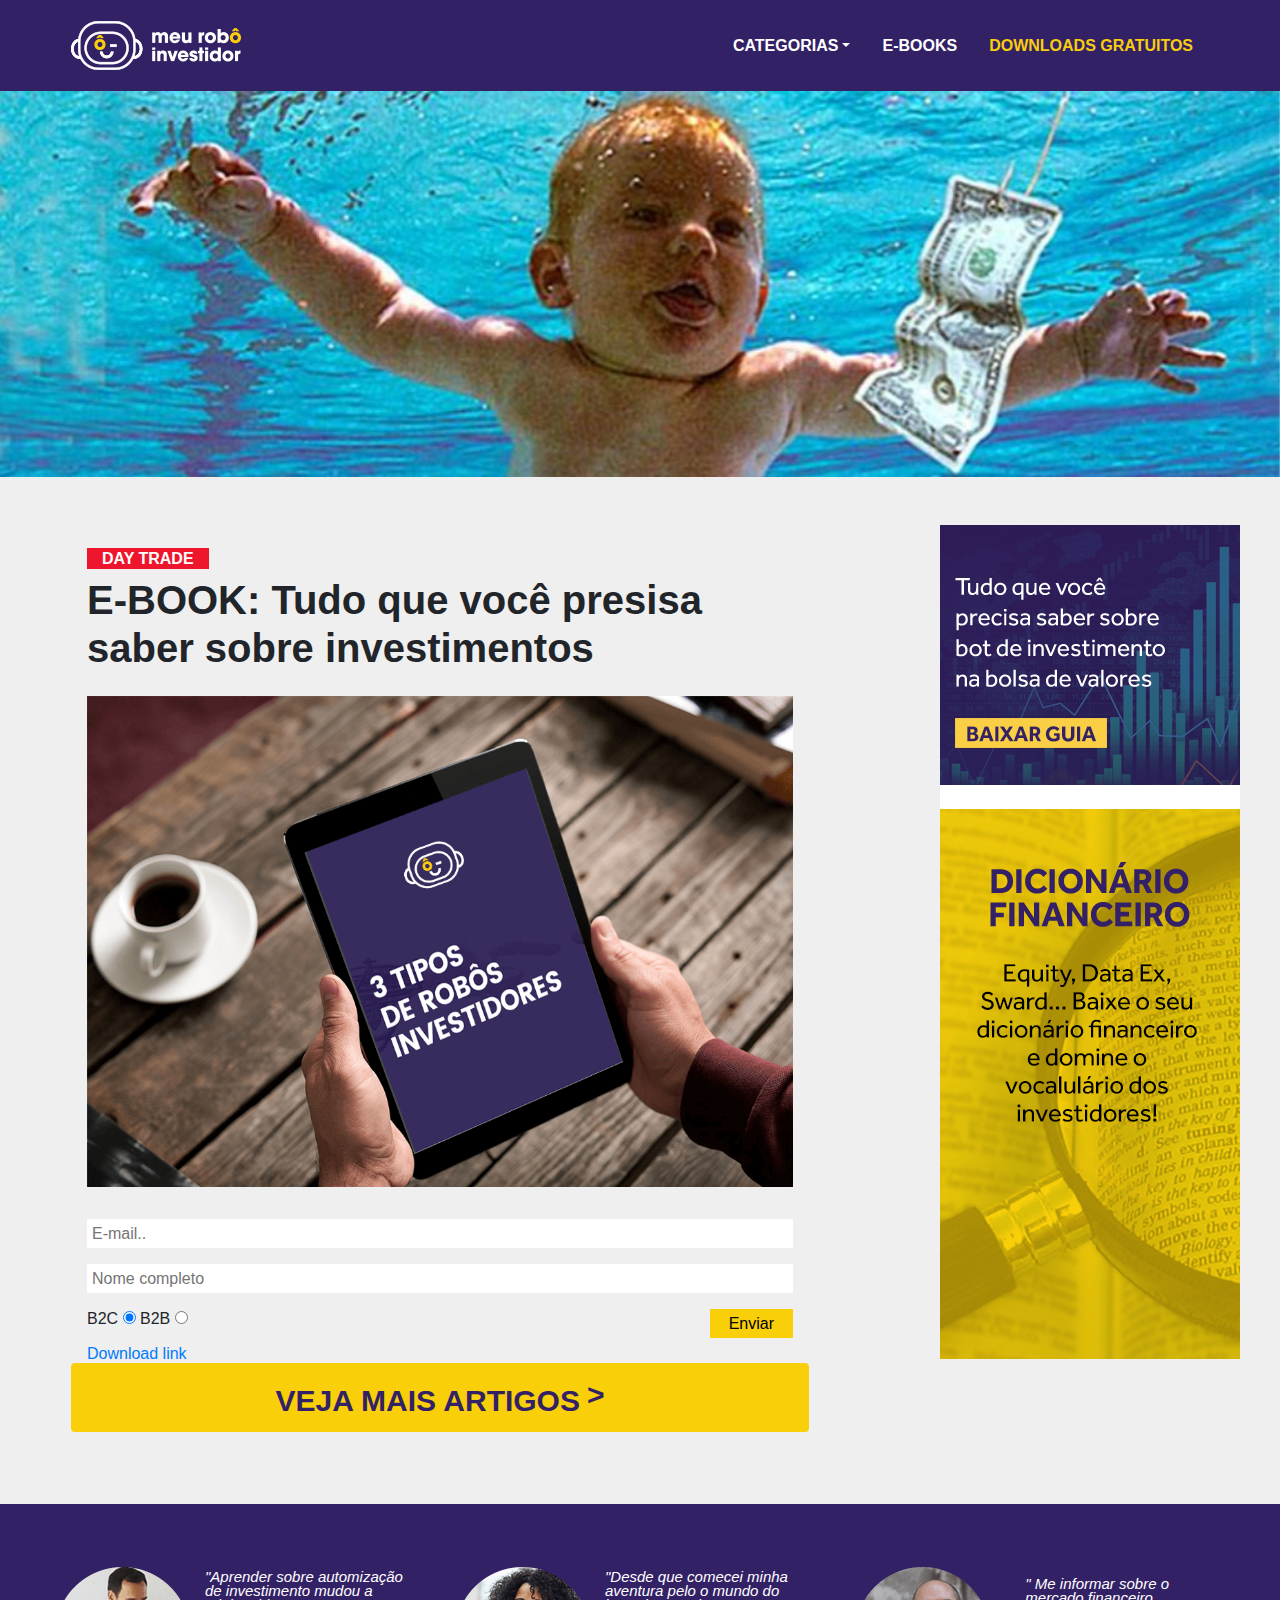
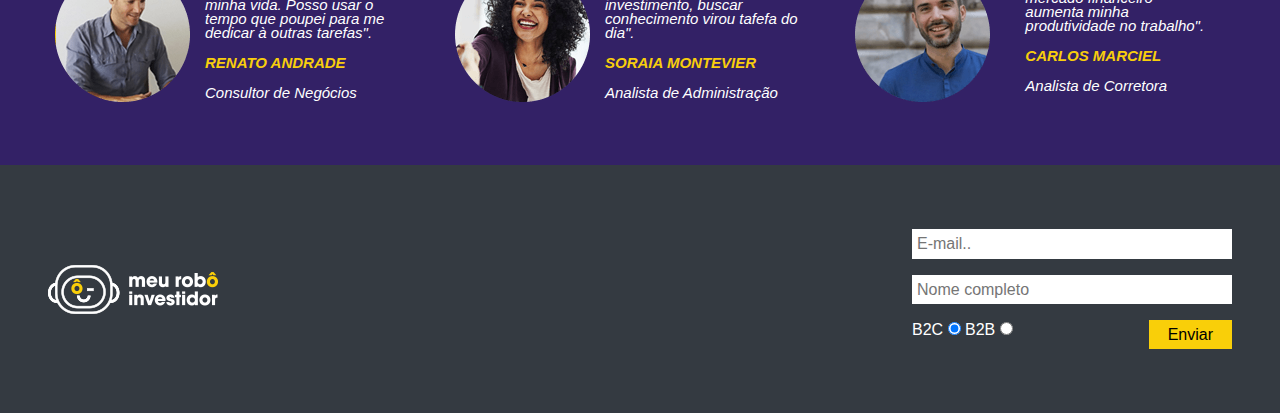
==== public_html/3-tipos-de-robos-investidores.html @ 02632d2b "Atualização de página" ====
<!DOCTYPE html>
<html lang="pt-br">
<head>
    <meta charset="UTF-8">
    <meta name="viewport" content="width=device-width, initial-scale=1.0">
    <meta http-equiv="X-UA-Compatible" content="ie=edge">
    <meta name="description" content="meu robo investidor">
    <meta name="keywords" content="investimentos, onde investir, robo investimento, dinheiro, dicas, ferramentas">
    <meta name="author" content="Gama">
    <link rel=”canonical” href="http://meuroboinvestidor.com.br/"/>
    <!-- style bootstrap cdn-->
   <link rel="stylesheet" href="css/bootstrap.min.css">
      <!-- Style -->
    <link rel="stylesheet" href="css/style.css">
    <title>Meu Robo Investidor</title>
    <!-- Global site tag (gtag.js) - Google Analytics -->
<script async src="https://www.googletagmanager.com/gtag/js?id=UA-143151874-1"></script>
<!-- https://meuroboinvestidor.com.br/3-tipos-de-robos-investidores -->

  <script>
    window.dataLayer = window.dataLayer || [];
    function gtag(){dataLayer.push(arguments);}
    gtag('js', new Date());

    gtag('config', 'UA-143151874-1');
  </script>
  <script>
    !function(f,b,e,v,n,t,s)
    {if(f.fbq)return;n=f.fbq=function(){n.callMethod?
    n.callMethod.apply(n,arguments):n.queue.push(arguments)};
    if(!f._fbq)f._fbq=n;n.push=n;n.loaded=!0;n.version='2.0';
    n.queue=[];t=b.createElement(e);t.async=!0;
    t.src=v;s=b.getElementsByTagName(e)[0];
    s.parentNode.insertBefore(t,s)}(window, document,'script',
    'https://connect.facebook.net/en_US/fbevents.js');
    fbq('init', '564510167412363');
    fbq('track', 'PageView');
  </script>
  <noscript><img height="1" width="1" style="display:none"
    src="https://www.facebook.com/tr?id=564510167412363&ev=PageView&noscript=1"
  /></noscript>

</head>
<body>
    <header class="b-purple">
        <div class="container">
          <div class="row">
            <div class="col-lg-12 col-md-12 col-sm-12">
              <nav class="navbar py-3">
                <a class="navbar-brand" href="index.html">
                  <img src="img/logo.png" alt="Meu robô investimento" title="Menu robô investimento">
                </a>
                <div class="menu-toogle d-none">
                  <span></span>
                  <span></span>
                  <span></span>
                </div>   
              <ul class="nav">
                  <li class="nav-item dropdown">
                    <a class="nav-link dropdown-toggle c-white" data-toggle="dropdown" href="#" role="button" aria-haspopup="true" aria-expanded="false">CATEGORIAS</a>
                    <div class="dropdown-menu b-purple ">
                        <a class="dropdown-item c-white" href="day-trade.html">DAY TRADE</a>
                        <a class="dropdown-item c-white" href="corretora.html">CORRETORA</a>
                        <a class="dropdown-item c-white" href="mercado.html">MERCADO</a>
                        <a class="dropdown-item c-white" href="tecnologia.html">TECNOLOGIA</a>
                      </div>
                  </li>
                  <li class="nav-item">
                          <a class="nav-link active c-white" href="#">E-BOOKS</a>
                        </li>
                  <li class="nav-item">
                    <a class="nav-link c-yellow" href="">DOWNLOADS GRATUITOS</a>
                  </li>
                </ul>
              </nav>
            </div>
          </div>
        </div>
    </header>
    <section id="banner">
      <div id="carouselExampleControls" class="carousel slide" data-ride="carousel">
        <div class="carousel-inner">
          <div class="carousel-item active">
            <img class="d-block w-100" src="img/nirvana.jpg" alt="First slide">
          </div>
      </div>
    </section><!--banner-->
    <section  id="blog" class="my-5">
      <div class="container">
        <div class="row">
          <div class="col-lg-8 col-md-12">
            <div class="py-4 px-3">
              <div class="d-flex align-items-start  flex-column">     
                
                  <div class="text-blog pt-lg-0 pt-sm-3 pt-3 pt-xs-3 px-3">
                    <span class="tag-categoria tag-red">DAY TRADE</span>
                    <h1 class="font-weight-bold mt-2 mb-2">E-BOOK: Tudo que você presisa saber sobre investimentos</h1>
                  
                  
                  <img src="img/ebbok.png" class="w-100 py-3" alt="Você sabe qual é o seu perfil de investidor?"  title="DAY TRAD">


                 <form id="form"  method="POST" data-netlify="true" netlify class="w-100" >            
                        <input class="w-100 my-3" type="email" name="email" placeholder="E-mail.." required">
                        <input class="w-100" type="text" placeholder="Nome completo" name="name" required>
              
                        <input type="text" name="ip" id="ip">
                        <label for="B2C" class="my-3" >B2C
                          <input type="radio" name="radTipo" id="B2C" value="B2C"checked>
                       </label>
                       <label for="B2B" class="my-3">B2B
                        <input type="radio" name="radTipo"  value="B2B"id="B2B">
                       </label>
                       
                        <input type="text" name="date" id="data">
                        <button type="submit" class="button my-3 tag-yellow">Enviar</button>
                        
                    </form>
                    <a href="https://meuroboinvestidor.com.br/3-tipos-de-robos-investidores.pdf" download="3-tipos-de-robos-investidores">Download link</a>
                </div>
              </div>


            <a class="btn btn-blog w-100 p-2 tag-yellow font-weight-bold" href="">VEJA MAIS ARTIGOS</a>
            </div>
          </div>
          <div class="offset-1 col-lg-3 col-md-12 p-lg-0">
              <div class="blog-box">
                    <div class="img"><a href=""><img class="w-100  pb-4" src="img/tudoqueprecisa.png" alt="Tudo que voce precisa" title=""></a> </div>
                    <div class="img"><a href=""><img class="w-100 " src="img/dicionario.png" alt="Materiais educativos" title="Materiais educativos"></a> </div>
                  
              </div>
          </div>
        </div>
      </div>

    </section><!--bog-->
    <section class="depoimento b-purple py-5">
      <div class="container">
        <div class="row">
          <div class="col-12 col-lg-4 col-md-12 col-sm-12">
              <div class="depoimento-single">
                <div class="d-flex">
                  <div class="img-autor">
                  <img  src="img/renato.png">
                  </div>
                    <div class="autor">
                        <p class="c-white">"Aprender sobre  automização de investimento mudou a minha vida.
                    Posso usar o tempo que poupei para me dedicar à outras tarefas".
                        </p>
                        <p class="c-yellow font-weight-bold ">RENATO ANDRADE</p>
                        <span class="c-white">Consultor de Negócios</span>
                    </div>
                </div>
              </div>
          </div>
          <div class="col-12 col-lg-4 col-md-12 col-sm-12">
              <div class="depoimento-single">
                <div class="d-flex">
                  <div class="img-autor">
                  <img  src="img/soraia.png">
                  </div>
                    <div class="autor">
                        <p class="c-white">"Desde que comecei minha aventura pelo o mundo do investimento, buscar conhecimento
                        virou tafefa do dia".
                        </p>
                      <p class="c-yellow font-weight-bold ">SORAIA MONTEVIER</p>
                        <span class="c-white">Analista de Administração</span>
                    </div>
                </div>
              </div>
          </div>
          <div class="col-12 col-lg-4 col-md-12 col-sm-12">
              <div class="depoimento-single">
                <div class="d-flex">
                  <div class="img-autor">
                  <img  src="img/carlos.png">
                  </div>
                    <div class="autor">
                        <p class="c-white">
                           " Me informar sobre o mercado financeiro aumenta minha produtividade no trabalho".
                        </p>
                       <p class="c-yellow font-weight-bold">CARLOS MARCIEL</p>
                        <span class="c-white">Analista de Corretora</span>
                    </div>
                </div>
              </div>
          </div>
        </div>
        </div>
    </section>
    <footer class="p-5">
       <div class="d-flex">
            <img src="img/logo.png" class="left">
        <form id="form"  method="POST" data-netlify="true" netlify >            
          <input class="w-100 my-3" type="email" name="email" placeholder="E-mail.." required">
          <input class="w-100" type="text" placeholder="Nome completo" name="name" required>

          <br>
          <input type="text" name="ip" id="ip">
          <label for="B2C" class="my-3 c-white" >B2C
            <input type="radio" name="radTipo" id="B2C" value="B2C"checked>
         </label>
         <label for="B2B" class="my-3 c-white">B2B
          <input type="radio" name="radTipo"  value="B2B"id="B2B">
         </label>
         
          <input type="text" name="date" id="data">
          <button type="submit" class="button my-3 tag-yellow">Enviar</button>
        </form>
       </div>
       
    </footer>
<script src="js/jquery.js"></script>

    <!-- Scripit cdn bootstrap-->
    <script src="https://stackpath.bootstrapcdn.com/bootstrap/4.3.1/js/bootstrap.min.js" integrity="sha384-JjSmVgyd0p3pXB1rRibZUAYoIIy6OrQ6VrjIEaFf/nJGzIxFDsf4x0xIM+B07jRM" crossorigin="anonymous"></script>
     <!-- Scripit -->
    <script src="js/script.js"></script>
</body>
</html>
---- public_html/css/style.css ----
*{
    margin: 0;
    padding: 0;
    box-sizing: border-box;
}

body{
    background-color: #efefef;
    line-height: 1.2;

}
a:hover{
    color: #f8ce0c;
}
.dropdown-item:focus, .dropdown-item:hover {
    background-color: transparent;
    color: #f8ce0c;
    text-decoration: none;
}
.c-purple{
    color: #332166;
}
.c-white{
    color: #ffff;
}
.c-yellow{
    color: #f8ce0c;
}
.b-purple{
    background-color: #332166;
}

.navbar{
    font-weight: 600;
}
.dropdown-menu {
    background-color: transparent;
    border: 0;
    background-color: #332166;

}
.dropdown-item{
    padding-top: 13px;
    padding-bottom: 13px;
}

/* BLOG CONTENT */
.blog-box{
    background-color: #fff;
}
.link-blog{
    color: inherit;
    text-decoration: none !important;
}
.blog-box h1{
        line-height: 38px;
}
.blog-box .d-flex img{
        flex: 1 0 0;
}
.blog-box .d-flex .text-blog{
        flex: 1 5 218px;
}
span.tag-categoria{
    
    color: #fff;
    font-weight: bold;
    padding: 2px 15px;
}
.tag-red{
    background-color: #ee162d;
}
.tag-yellow{
    background-color: #f9cf09;
}
.tag-green{
    background-color: #6de14c;
}
.btn-blog{
    font-size: 30px;
    color: #332166;
}
.btn-blog::after{
    content: '>';
    vertical-align: text-bottom;
    padding-left: 7px;
    font-weight: bold;
}

/** section depoimento  **/
.depoimento-single{
    margin: 15px 0;
}
.depoimento-single .d-flex{
    align-items: center;
}

.img-autor {
    flex: 1 1 476px;
}
.autor{
    padding: 0 15px;
    font-style: italic;
    font-size: 15px;
    line-height: 14px;
}
/** footer **/
footer{
    background-color: #343a41;
}
footer .d-flex{
    justify-content: space-between;
    align-items: center;
}


/** config form **/
#data, #hora, #ip{
    display:none;
}
#form{
    width: 320px;
}
#form .button {
    float: right;
    border: 0;
    padding: 5px 19px;
}
#form .button:hover{
    padding: 5px 20px;
}
#form input[type=text],
#form input[type=email]{
    border: none;
    padding: 5px 0;
    text-indent: 5px;
}
#form input[name="radTipo"]{
    cursor: pointer;
}
/** responsivo **/
@media screen and  (min-width: 1200px){
    .container {
        max-width: 1200px;
    }
}

@media screen and (max-width: 991px){
    .blog-box .img{
        text-align: center;
    }
    .blog-box img.w-100{
        width: auto !important;
    }
    
    .img-autor {
    flex: 1 1 auto;
}
}


@media screen and (max-width: 768px){
        .container{
        max-width: 100% !important;
    }
    /** menu **/
    ul.nav{
        display: none;
        width: 100%;
        padding: 14px 0;
    }
    .menu-toogle{
        display: block !important;
        cursor: pointer;
    }
    .menu-toogle span{
        display: block;
        background-color: #fff;
        margin: 5px 0;
        width: 44px;
        height: 5px;
        border-radius: 3px;
    }
    .text-blog h1 {
        font-size: 28px;
        line-height: 1;
    }
  
}
@media screen and (max-width: 576px){
    
      .d-flex{
        flex-direction: column;
    }

    .depoimento-single .d-flex {
        align-items: center;
        justify-content: center;
        text-align: center;
    }
}
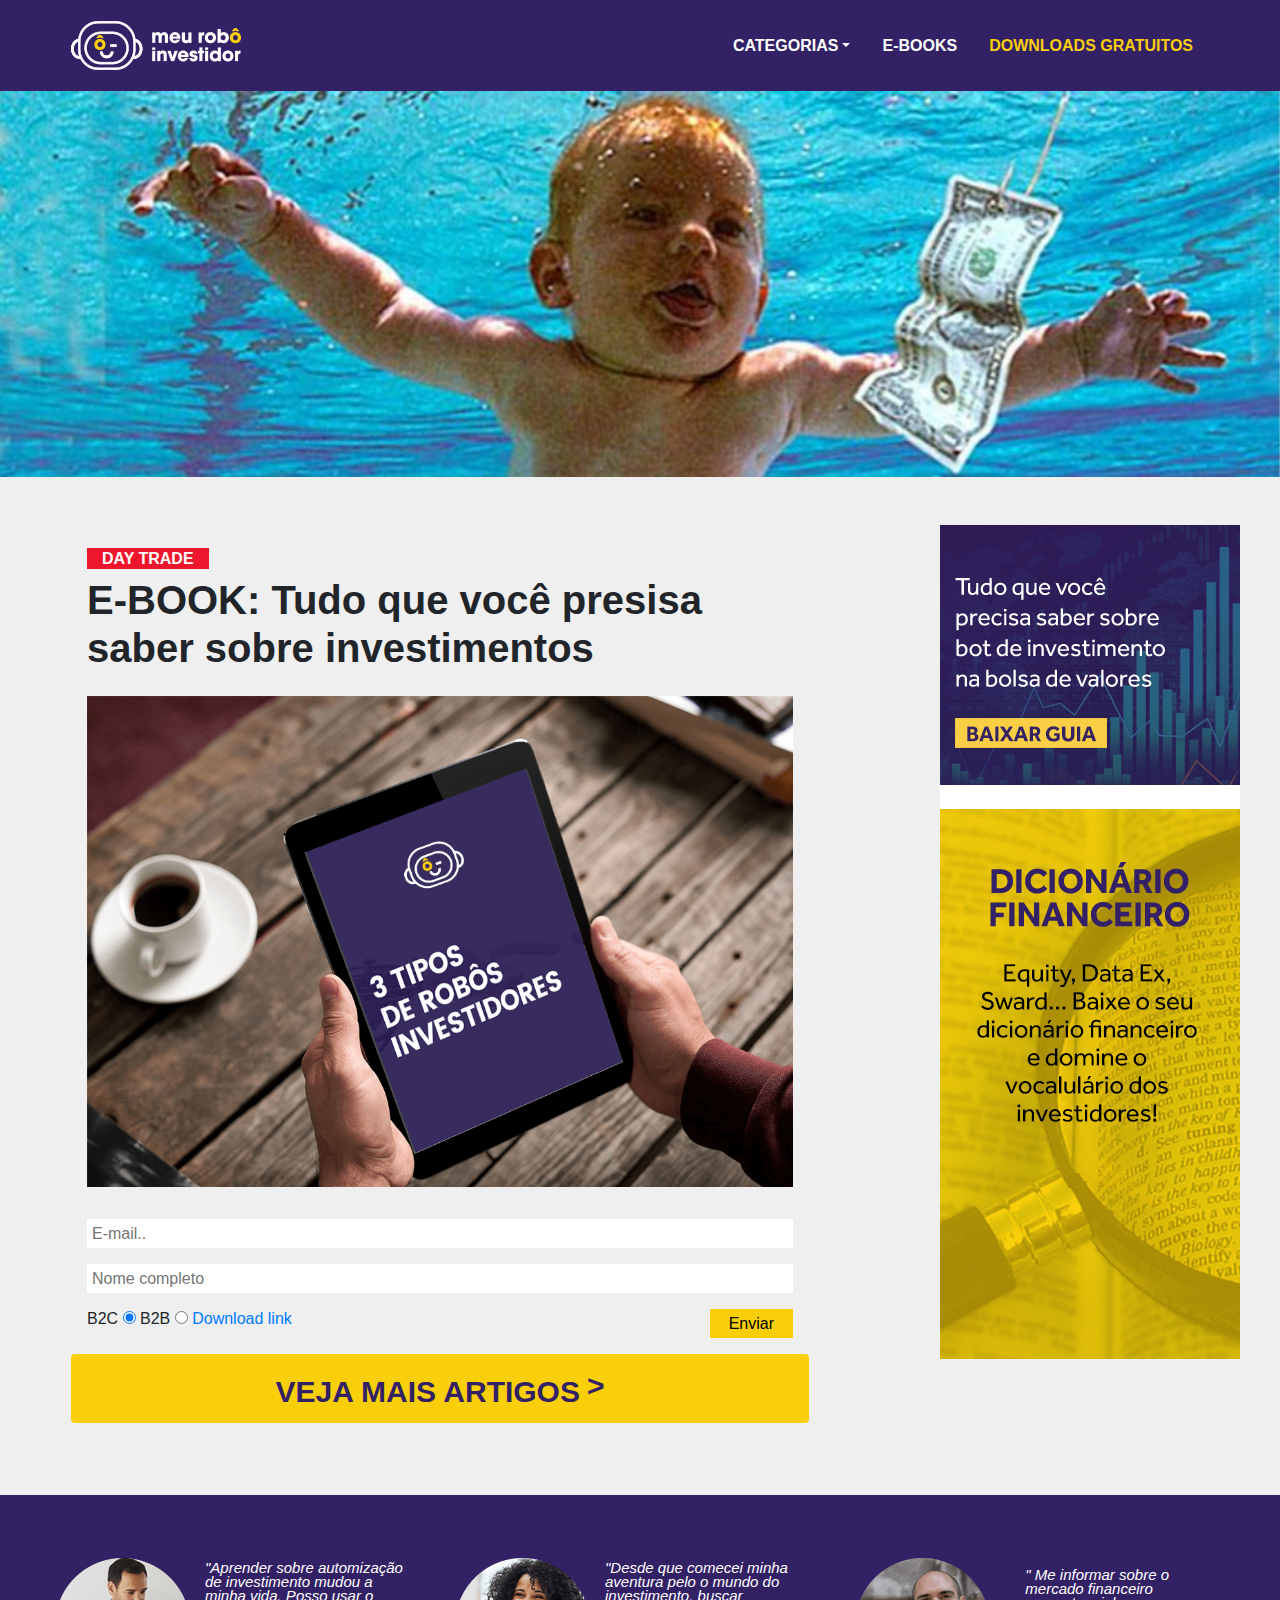
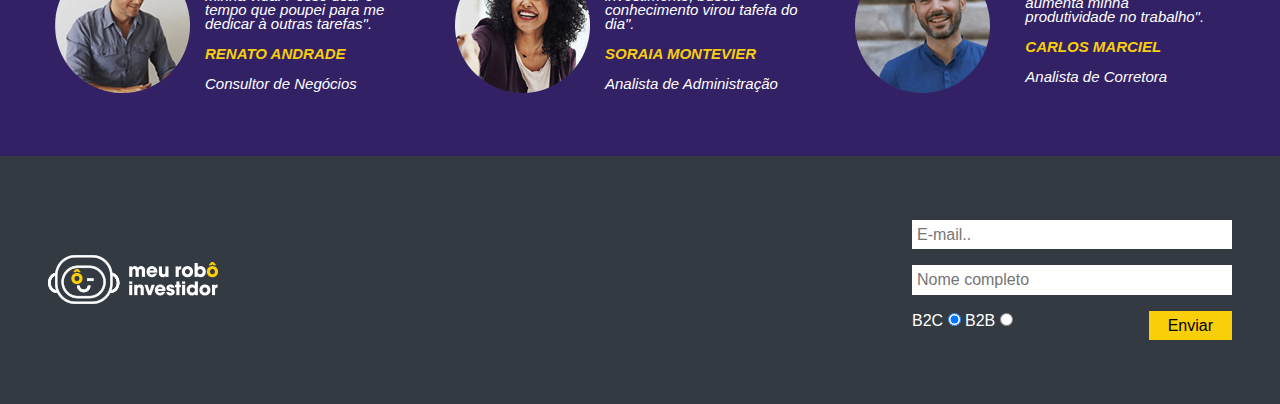
==== commit 6c2c8bc7: "Atulização layout" ====
--- a/public_html/3-tipos-de-robos-investidores.html
+++ b/public_html/3-tipos-de-robos-investidores.html
@@ -114,9 +114,10 @@
                        
                         <input type="text" name="date" id="data">
                         <button type="submit" class="button my-3 tag-yellow">Enviar</button>
-                        
+                        <a href="https://meuroboinvestidor.com.br/3-tipos-de-robos-investidores.pdf" download="3-tipos-de-robos-investidores" id="download">Download link</a>
+                        <legend class="msg"></legend>
                     </form>
-                    <a href="https://meuroboinvestidor.com.br/3-tipos-de-robos-investidores.pdf" download="3-tipos-de-robos-investidores">Download link</a>
+                   
                 </div>
               </div>
 
@@ -206,7 +207,9 @@
          </label>
          
           <input type="text" name="date" id="data">
+          
           <button type="submit" class="button my-3 tag-yellow">Enviar</button>
+          <legend class="msg"></legend>
         </form>
        </div>
        
--- a/public_html/css/style.css
+++ b/public_html/css/style.css
@@ -137,6 +137,11 @@
 }
 #form input[name="radTipo"]{
     cursor: pointer;
+}
+.msg-sucesso{
+    padding: 5px 0;
+    color: #6de14c;
+    font-size: 13px;
 }
 /** responsivo **/
 @media screen and  (min-width: 1200px){
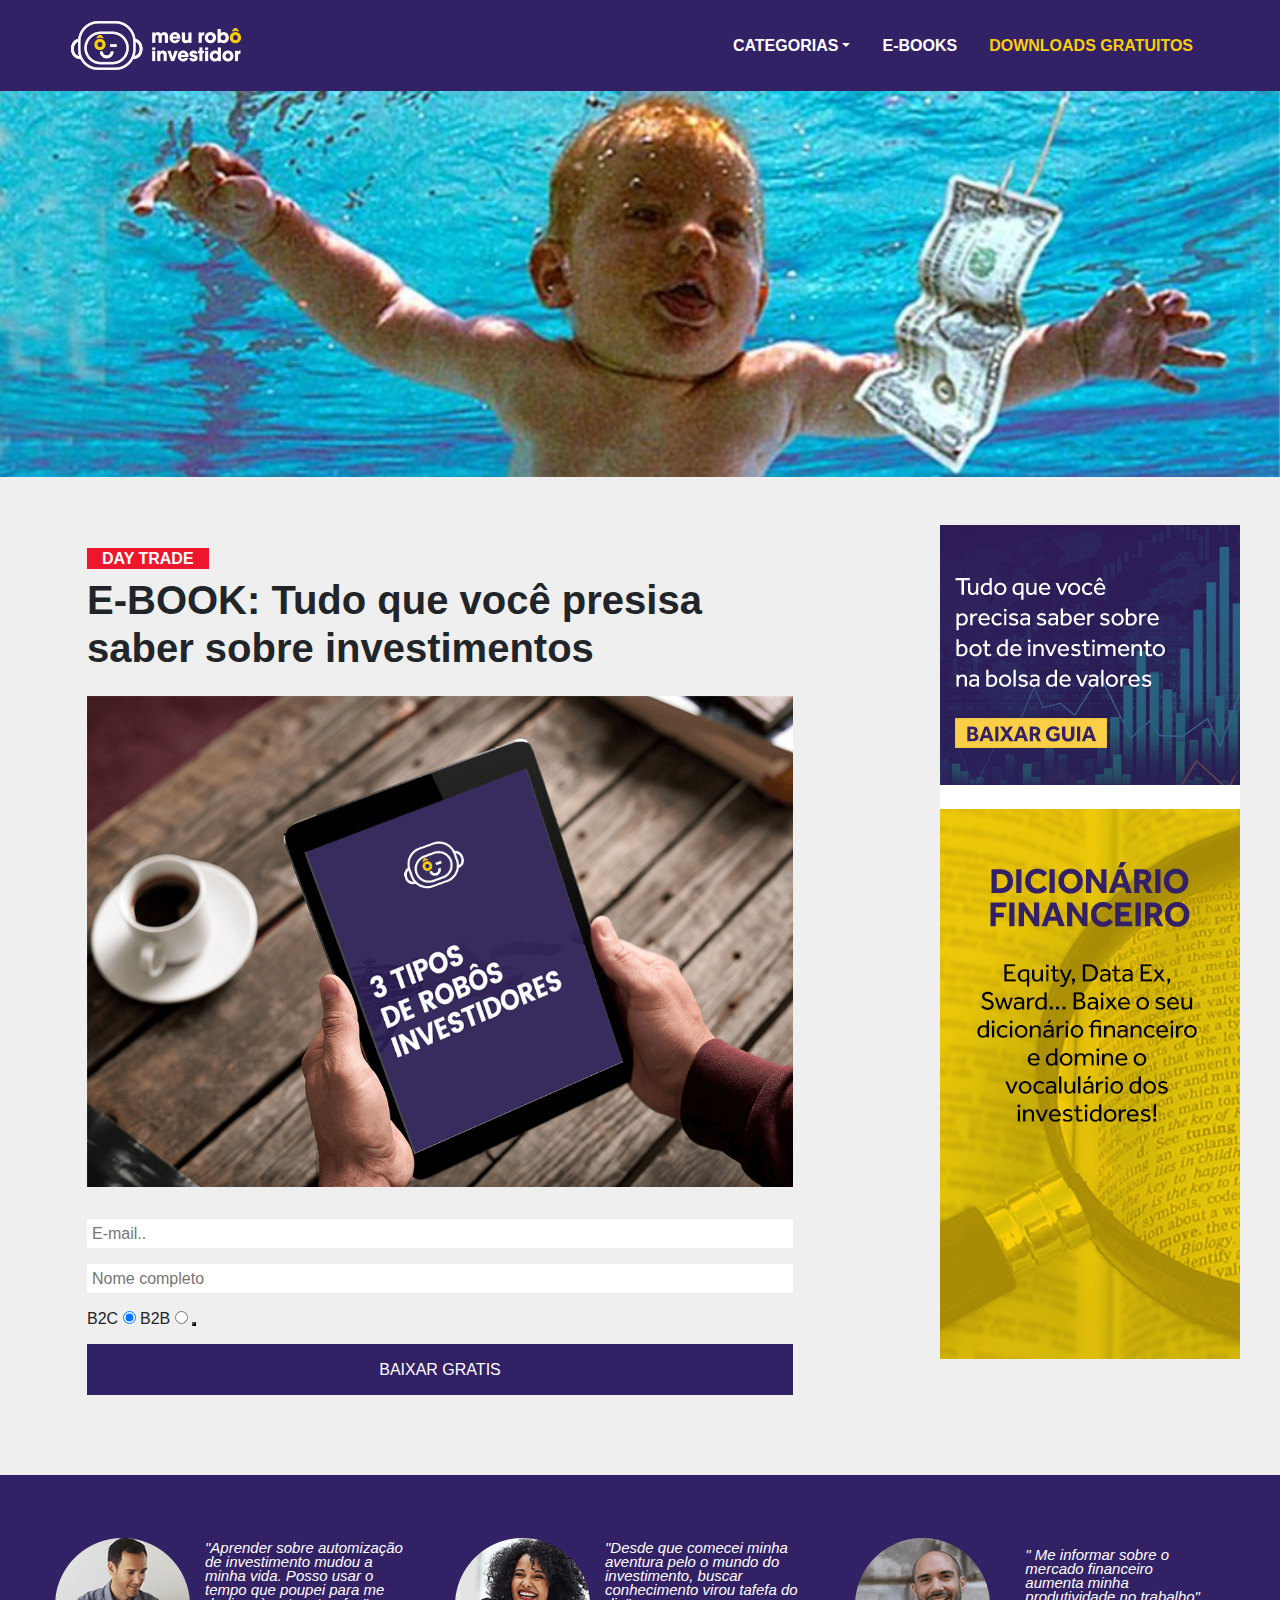
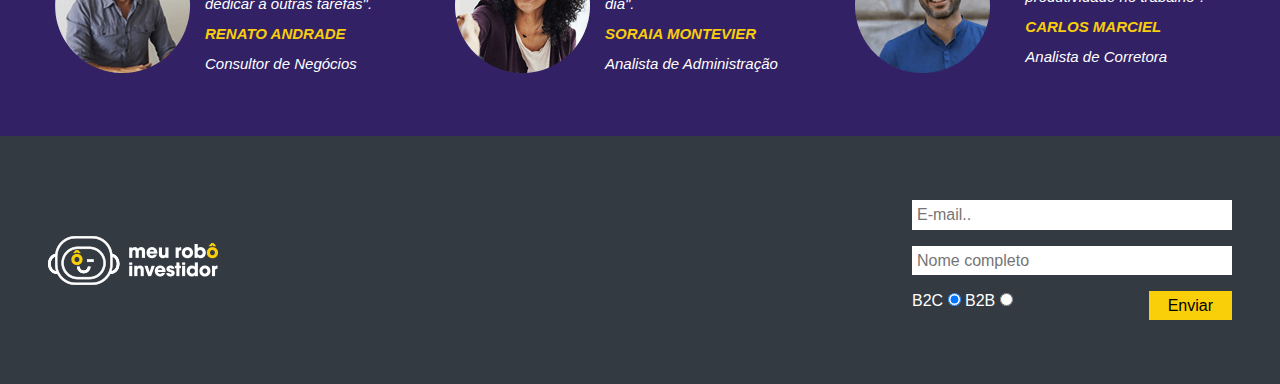
==== commit 8c9f30cb: "Subindo atualizações do SEO" ====
--- a/public_html/3-tipos-de-robos-investidores.html
+++ b/public_html/3-tipos-de-robos-investidores.html
@@ -66,7 +66,7 @@
                       </div>
                   </li>
                   <li class="nav-item">
-                          <a class="nav-link active c-white" href="#">E-BOOKS</a>
+                          <a class="nav-link active c-white" href="ebook-gratis.html">E-BOOKS</a>
                         </li>
                   <li class="nav-item">
                     <a class="nav-link c-yellow" href="">DOWNLOADS GRATUITOS</a>
@@ -113,16 +113,14 @@
                        </label>
                        
                         <input type="text" name="date" id="data">
-                        <button type="submit" class="button my-3 tag-yellow">Enviar</button>
-                        <a href="https://meuroboinvestidor.com.br/3-tipos-de-robos-investidores.pdf" download="3-tipos-de-robos-investidores" id="download">Download link</a>
+                        <button type="submit" class=""></button>
+                        <br>
+                        <a href="https://meuroboinvestidor.com.br/3-tipos-de-robos-investidores.pdf" download="3-tipos-de-robos-investidores" id="download" class="b-purple w-100 d-block text-center p-3 c-white">BAIXAR GRATIS</a>
                         <legend class="msg"></legend>
                     </form>
                    
                 </div>
               </div>
-
-
-            <a class="btn btn-blog w-100 p-2 tag-yellow font-weight-bold" href="">VEJA MAIS ARTIGOS</a>
             </div>
           </div>
           <div class="offset-1 col-lg-3 col-md-12 p-lg-0">
--- a/public_html/css/style.css
+++ b/public_html/css/style.css
@@ -53,7 +53,8 @@
     text-decoration: none !important;
 }
 .blog-box h1{
-        line-height: 38px;
+    line-height: 28px;
+    font-size: 26px;
 }
 .blog-box .d-flex img{
         flex: 1 0 0;
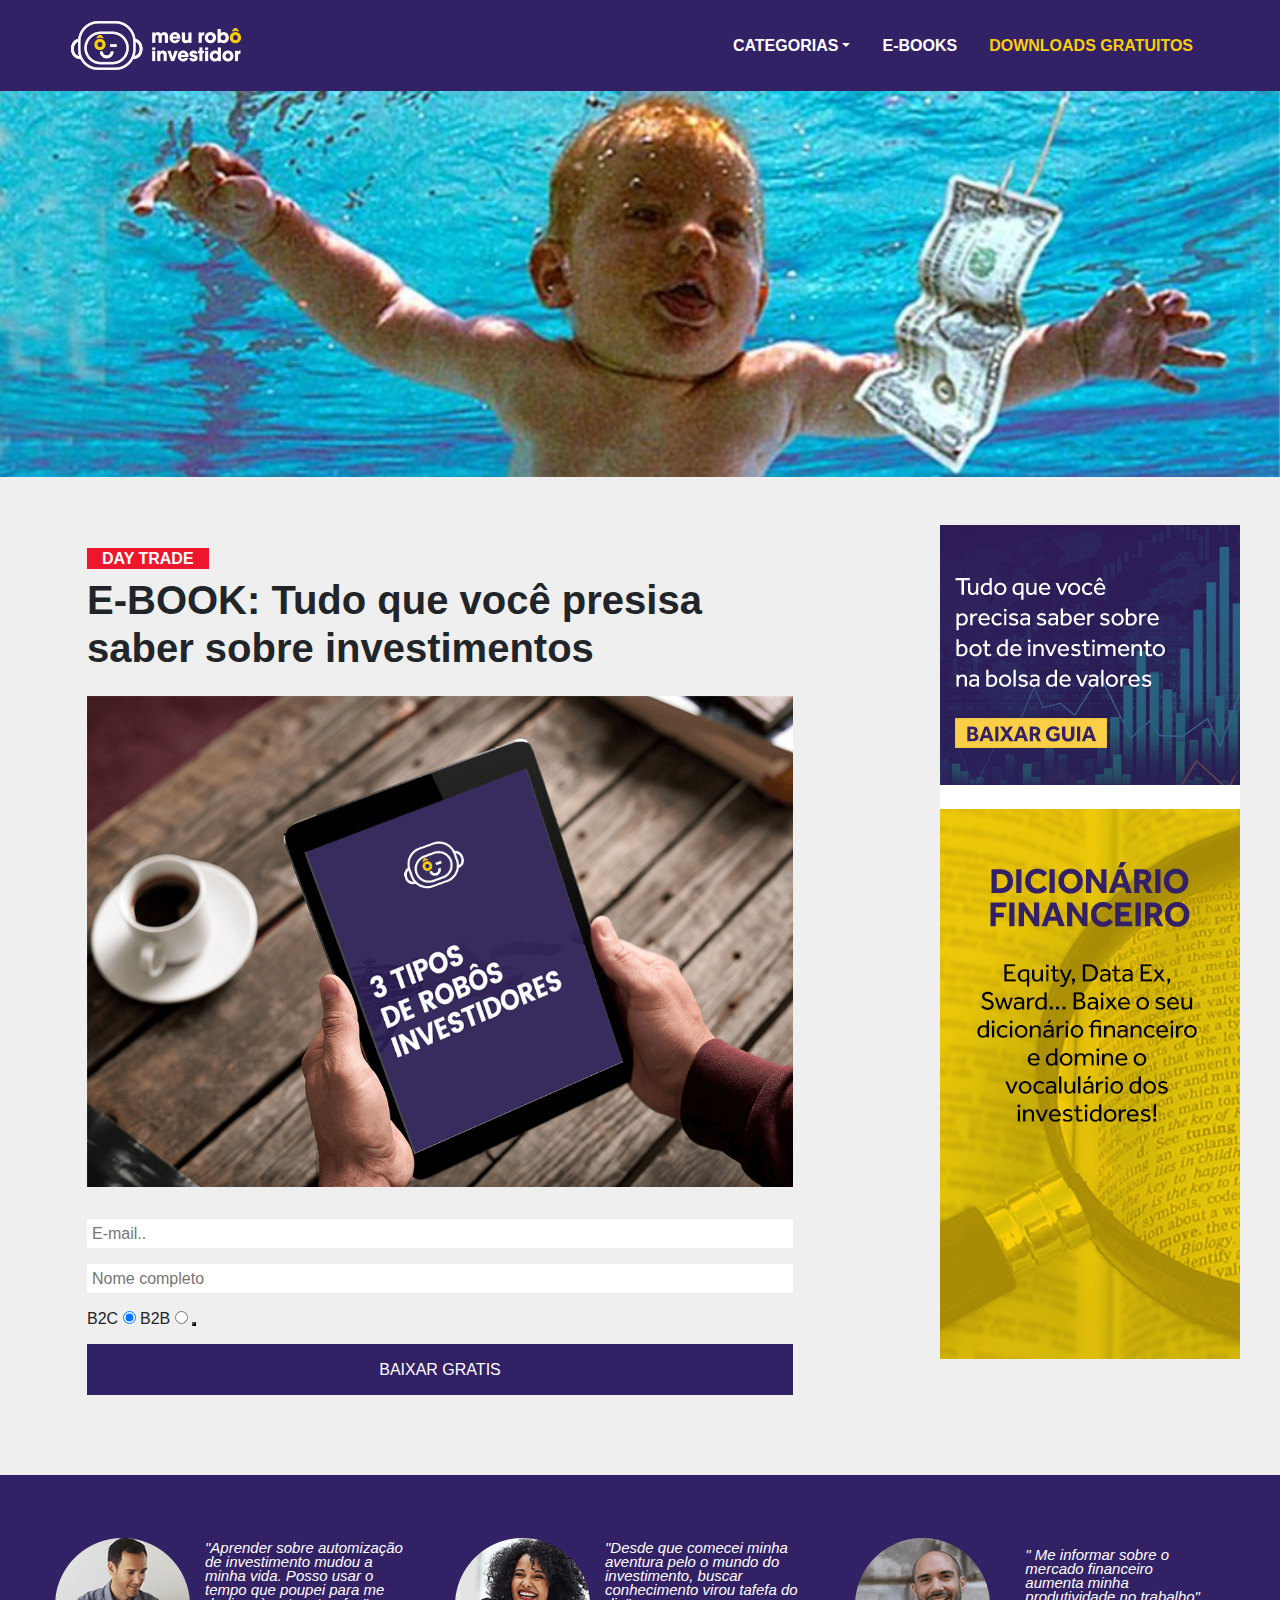
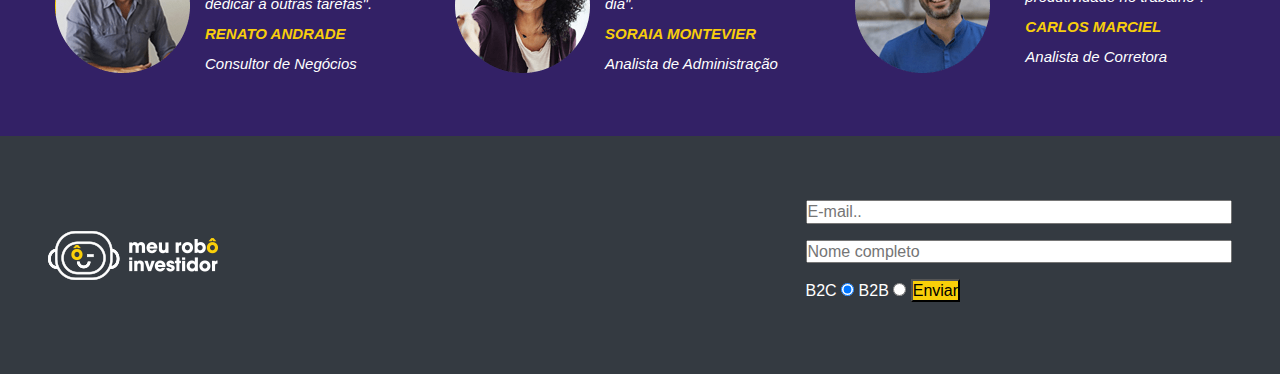
==== commit 2e891cf5: "Testando script netlify" ====
--- a/public_html/3-tipos-de-robos-investidores.html
+++ b/public_html/3-tipos-de-robos-investidores.html
@@ -191,7 +191,7 @@
     <footer class="p-5">
        <div class="d-flex">
             <img src="img/logo.png" class="left">
-        <form id="form"  method="POST" data-netlify="true" netlify >            
+        <form id="form-footer"  method="POST" data-netlify="true" netlify class="form-footer" >            
           <input class="w-100 my-3" type="email" name="email" placeholder="E-mail.." required">
           <input class="w-100" type="text" placeholder="Nome completo" name="name" required>
 
--- a/public_html/css/style.css
+++ b/public_html/css/style.css
@@ -60,7 +60,7 @@
         flex: 1 0 0;
 }
 .blog-box .d-flex .text-blog{
-        flex: 1 5 218px;
+    flex: 1 0 300px;
 }
 span.tag-categoria{
     
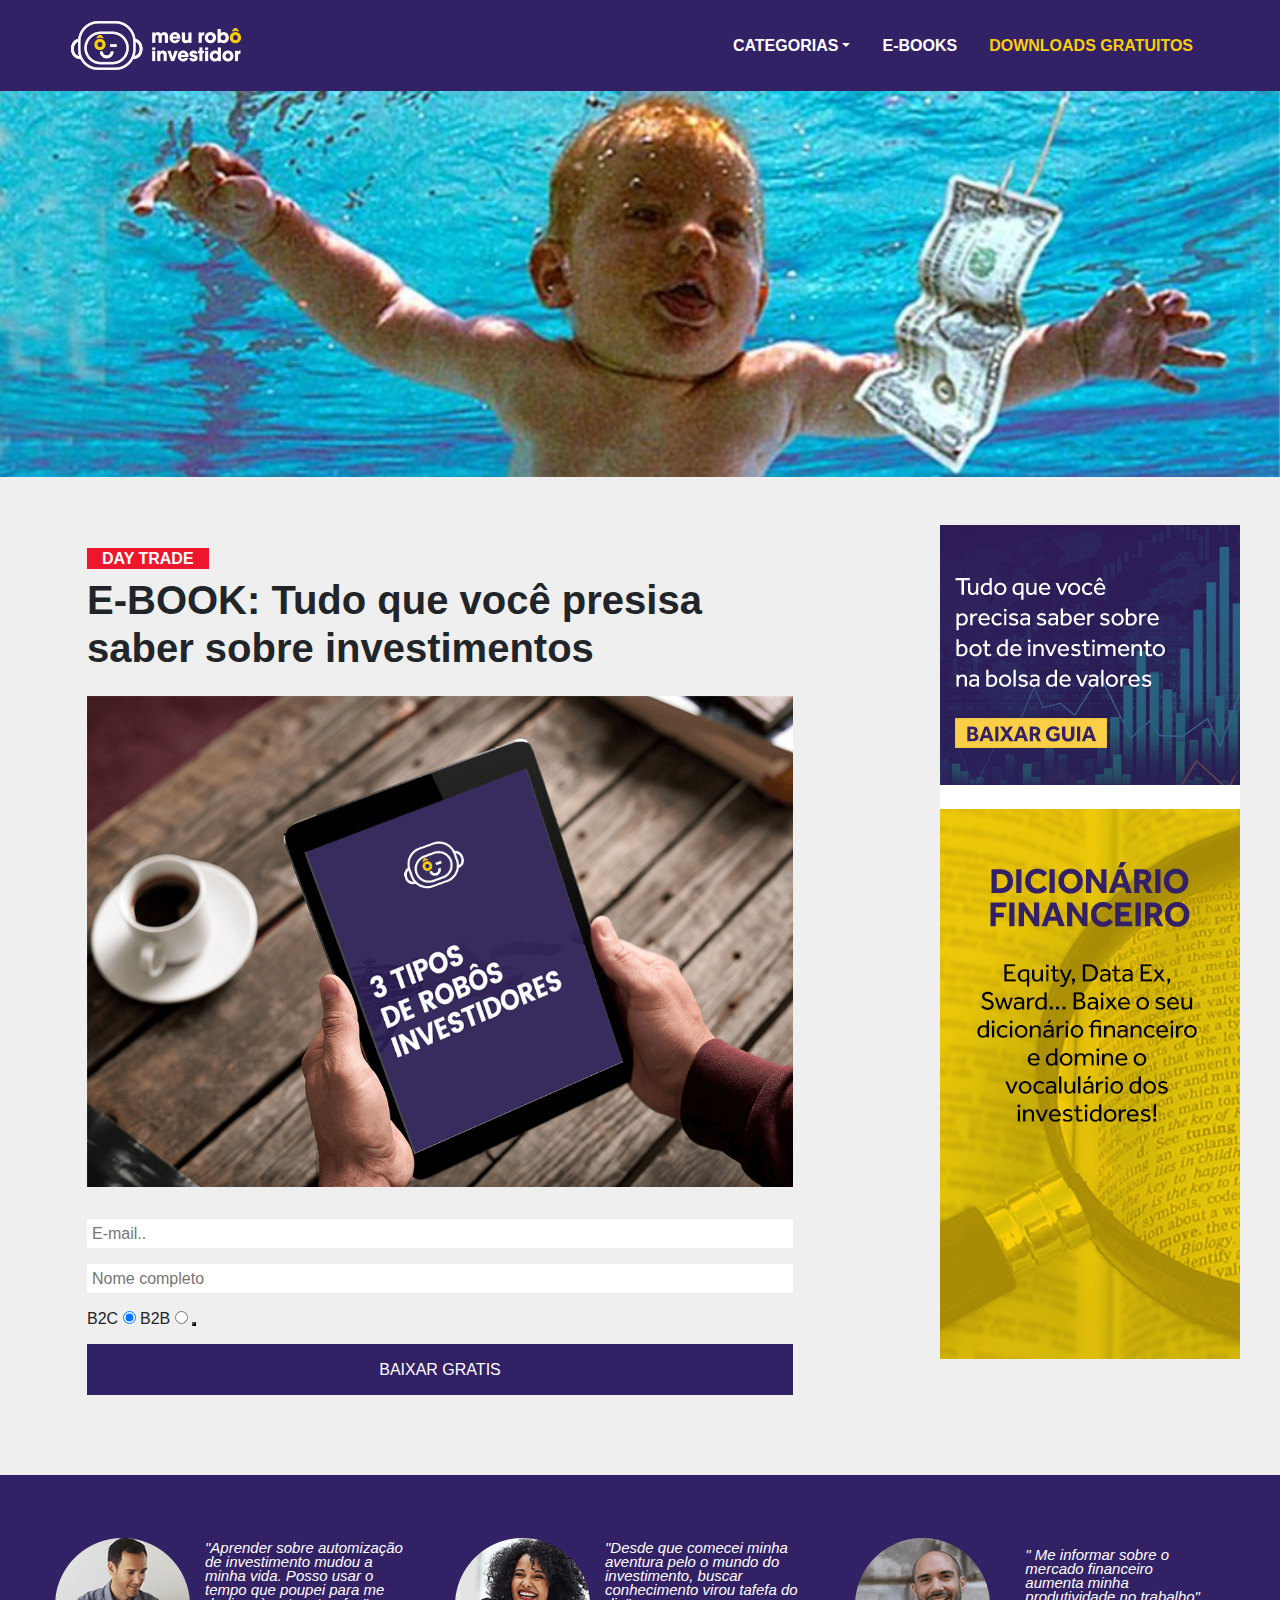
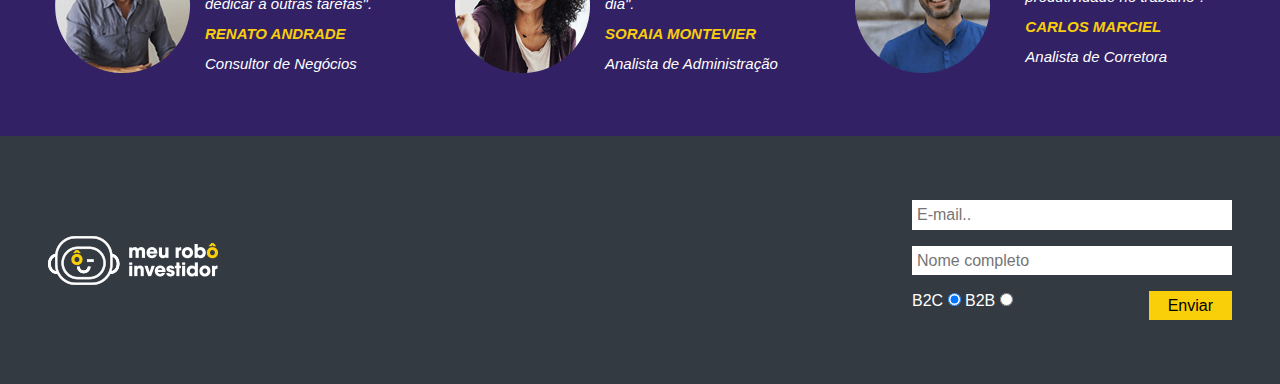
==== commit e7723117: "Script refatorado" ====
--- a/public_html/3-tipos-de-robos-investidores.html
+++ b/public_html/3-tipos-de-robos-investidores.html
@@ -191,7 +191,7 @@
     <footer class="p-5">
        <div class="d-flex">
             <img src="img/logo.png" class="left">
-        <form id="form-footer"  method="POST" data-netlify="true" netlify class="form-footer" >            
+        <form id="form"  method="POST" data-netlify="true" netlify>            
           <input class="w-100 my-3" type="email" name="email" placeholder="E-mail.." required">
           <input class="w-100" type="text" placeholder="Nome completo" name="name" required>
 
